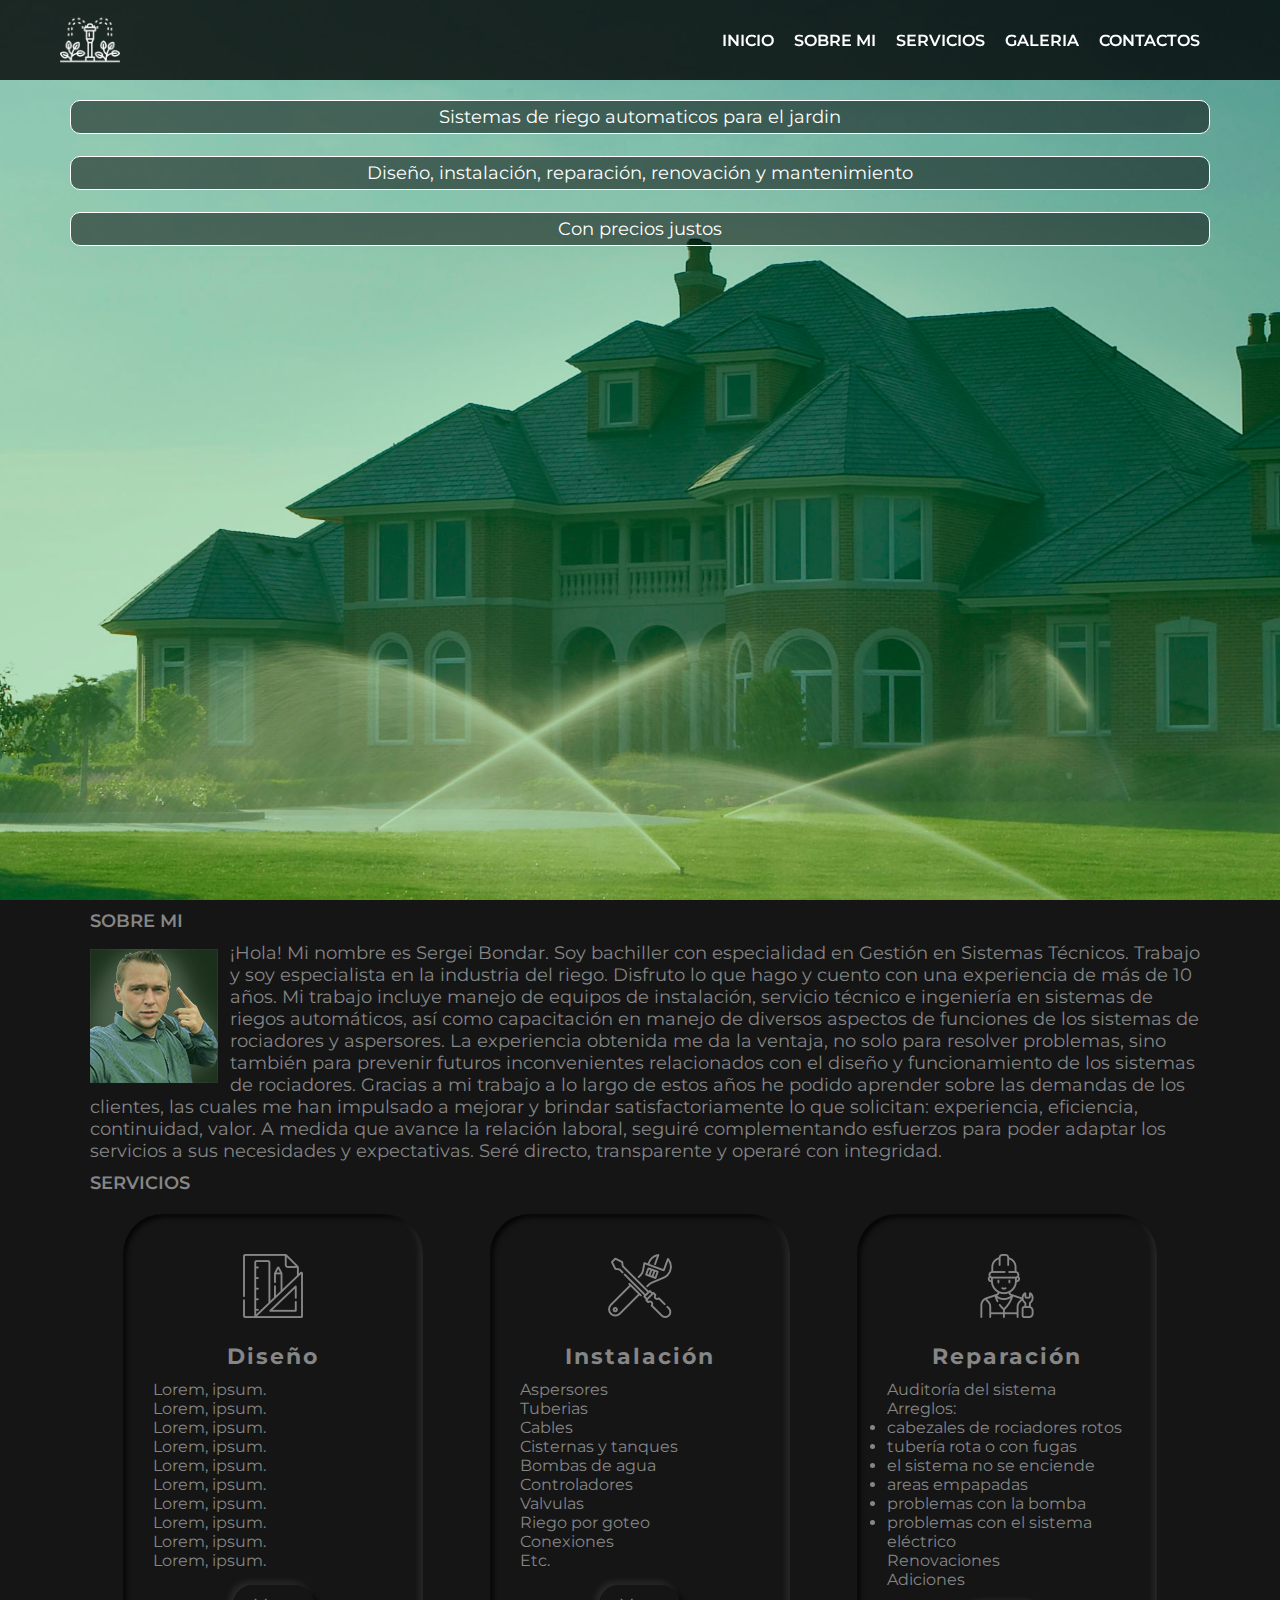
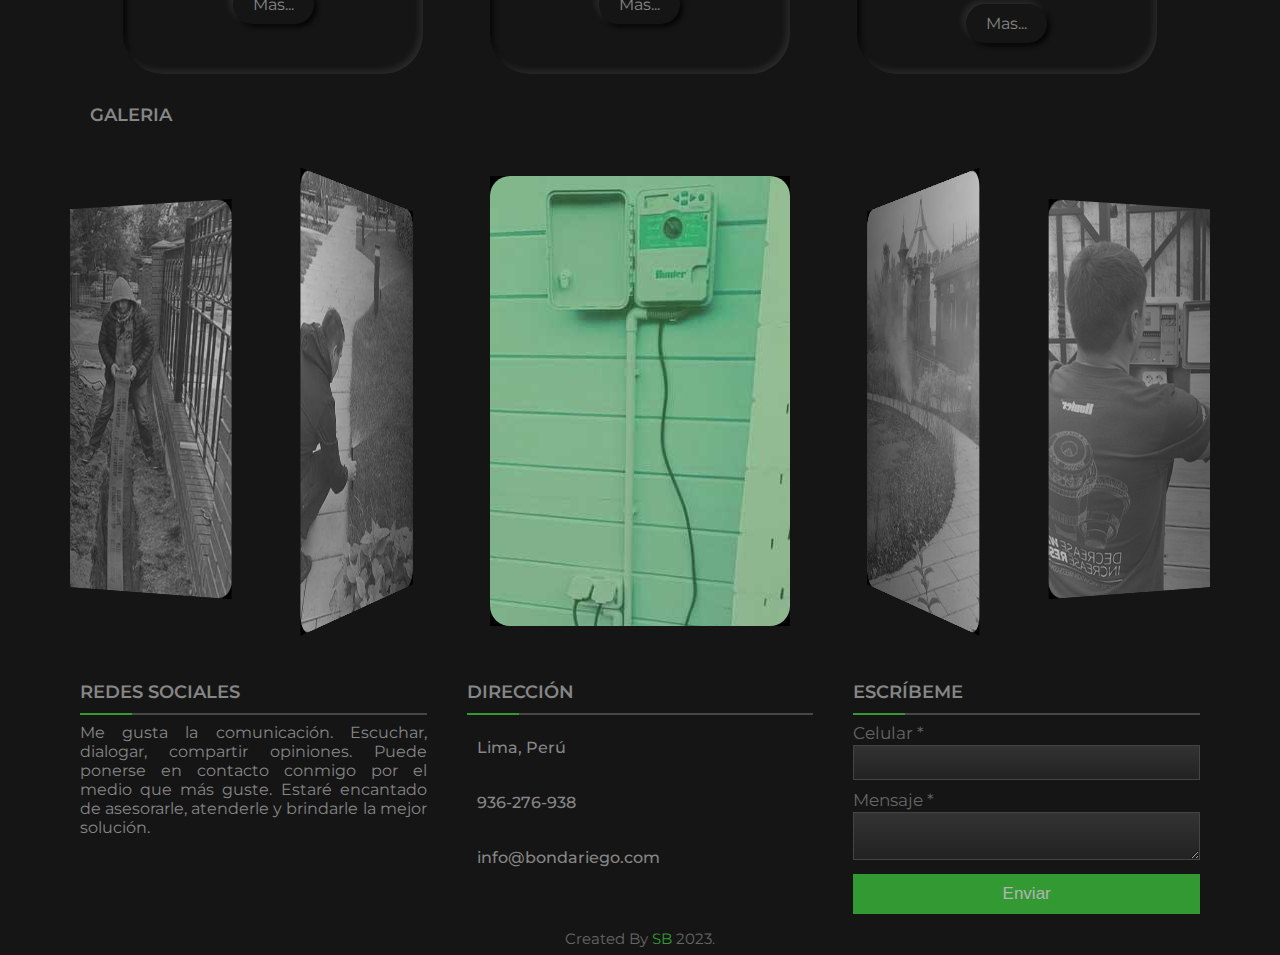
==== index.html @ 56f3dd6c "Add files via upload" ====
<!DOCTYPE html>
<html lang="ru">
<head>
  <meta charset="UTF-8">
  <meta name="viewport" content="width=device-width, initial-scale=1.0">
  <meta name="description" content="Профессиональные инженерные решения  ">
  <meta name="keywords" content="система полива, система автоматического полива, автоматический полив, ремонт систем полива, капельный полив, автополив, микрокапельный полив, капельный полив купить, купить полив, декоративное освещение, освещение, ландшафтное освещение, видеонаблюдение ">
  <meta http-equiv="author" content="Сергей Бондарь"/>
  <script src="js/icons.js" crossorigin="anonymous"></script>
  <title>Автоматический полив, освещение и видеонаблюдение</title>
  <link rel="shortcut icon" href="img/favicon.png" type="image/png">
  <link rel="stylesheet" href="https://unpkg.com/swiper/swiper-bundle.min.css" />
  <link rel="stylesheet" href="css/style.css">
  
  <!-- Yandex.Metrika counter -->
<script type="text/javascript" >
   (function(m,e,t,r,i,k,a){m[i]=m[i]||function(){(m[i].a=m[i].a||[]).push(arguments)};
   m[i].l=1*new Date();k=e.createElement(t),a=e.getElementsByTagName(t)[0],k.async=1,k.src=r,a.parentNode.insertBefore(k,a)})
   (window, document, "script", "https://mc.yandex.ru/metrika/tag.js", "ym");

   ym(75282730, "init", {
        clickmap:true,
        trackLinks:true,
        accurateTrackBounce:true
   });
</script>
<noscript><div><img src="https://mc.yandex.ru/watch/75282730" style="position:absolute; left:-9999px;" alt="" /></div></noscript>
<!-- /Yandex.Metrika counter -->

</head>

<body>

  <div class="lds-ring loader" id="loader">
    <div></div>
    <div></div>
    <div></div>
    <div></div>
</div>



  <div class="wrapper" id="blur">



      <header class="header">
            <div class="container">
                <div class="header__body">

                    <a href="#" class="header__logo" >
                        <img src="img/logo.png" alt="">
                    </a>

                    <div class="header__burger">
                      <span>

                      </span>
                    </div>

                    <nav class="header__menu">
                        <ul class="header__list">
                            <li>
                                <a data-goto=".banner" href="#" class="header__link">inicio</a>
                            </li>
                             <li>
                                <a data-goto=".about" href="#" class="header__link">sobre mi</a>
                            </li>
                            <li>
                              <a data-goto=".services1" href="#" class="header__link">servicios</a>
                            </li>
                            <li>
                              <a data-goto=".gallery1" href="#" class="header__link">galeria</a>
                            </li>
                            <li>
                              <a data-goto=".main-content" href="#" class="header__link">contactos</a>
                            </li>
                        </ul>
                    </nav>

                </div>
            </div>
      </header>


      
      <div class="banner" id="start" style="background-image: url(img/banner1.jpg);">
        
        <div class="banner__text">
            
            <p><span class="fa fa-tint "></span>  Sistemas de riego automaticos para el jardin <span class="fa fa-leaf"></span> </p>
            <br>
            <p><span class="fas fa-pencil-ruler "> </span>  Diseño, instalación, reparación, renovación y mantenimiento <span class="fa fa-cog fa-spin"> </span>  </p>
            <br>
            <p><span class="fa fa-credit-card "> </span>  Con precios justos <span class="fa fa-thumbs-up"> </span></p>
            
             </div>
        <div class="banner-overlay"></div> 
        
   </div>





    <div class="title__about">
   <h2 class="about" id="about">sobre mi</h2>
  </div>
   <section  class="swiper">  <!-- Swiper -->
    <div class="nosotros">
      
           <img class="yo" src="img/sb1.jpg" alt=""> ¡Hola!
Mi nombre es Sergei Bondar. Soy bachiller con especialidad en Gestión en Sistemas Técnicos.
Trabajo y soy especialista en la industria del riego. Disfruto lo que hago y cuento con una experiencia de más de 10 años.
Mi trabajo incluye manejo de equipos de instalación, servicio técnico e ingeniería en sistemas de riegos automáticos, así como capacitación en manejo de diversos aspectos de funciones de los sistemas de rociadores y aspersores.
La experiencia obtenida me da la ventaja, no solo para resolver problemas, sino también para prevenir futuros inconvenientes relacionados con el diseño y funcionamiento de los sistemas de rociadores.
Gracias a mi trabajo a lo largo de estos años he podido aprender sobre las demandas de los clientes, las cuales me han impulsado a mejorar y brindar satisfactoriamente lo que solicitan: experiencia, eficiencia, continuidad, valor.
A medida que avance la relación laboral, seguiré complementando esfuerzos para poder adaptar los servicios a sus necesidades y expectativas. Seré directo, transparente y operaré con integridad.
       
    </div>
</section>




<script src="https://unpkg.com/swiper/swiper-bundle.min.js"></script>
<script>
    var swiper = new Swiper('.swiper-container', {
      effect: 'coverflow',
      grabCursor: true,
      centeredSlides: true,
      slidesPerView: 'auto',
      coverflowEffect: {
        rotate: 0,
        stretch: 0,
        depth: 100,
        modifier: 1,
        slideShadows: true,
      },
     loop: true,
    });
  </script>


<div class="title__about">
    <h2 class="about services1" id="services">servicios</h2>
   </div>
<section class="services">
    <div class="container__services">
        <div id="irrigation" class="card__services">
              <div class="imgBx">
                    <img src="img/poliv.png" alt="">
              </div>
              <div class="contentBx">
                    <h2>Diseño</h2>
                    <p>Lorem, ipsum. <br>
                      Lorem, ipsum. <br>
                      Lorem, ipsum. <br>
                      Lorem, ipsum. <br>
                      Lorem, ipsum. <br>
                      Lorem, ipsum. <br>
                      Lorem, ipsum. <br>
                      Lorem, ipsum. <br> 
                      Lorem, ipsum. <br>
                      Lorem, ipsum.
                     </p>
                    <a href="#services" onclick="toggle3()"><span>Mas...</span></a>
              </div>
        </div>
        <div  id="lighting" class="card__services">
              <div class="imgBx">
                    <img src="img/svet.png" alt="">
              </div>
              <div class="contentBx">
                    <h2>Instalación</h2>
                    <p>Aspersores<br>
                      Tuberias <br>
                      Cables<br>
                      Cisternas y tanques<br>
                      Bombas de agua<br>
                      Controladores<br>
                      Valvulas<br>
                      Riego por goteo <br>
                      Conexiones <br>
                      Etc.
                      </p>
                    <a href="#lighting" onclick="toggle1()"><span>Mas...</span></a>
              </div>
        </div>
        <div  id="video" class="card__services">
              <div class="imgBx">
                    <img src="img/kamera.png" alt="">
              </div>
              <div class="contentBx">
                    <h2>Reparación</h2>
                    <p>Auditoría del sistema<br>
                      Arreglos:<br>
                      <ul>
                        <li>cabezales de rociadores rotos</li>
                        <li>tubería rota o con fugas</li>
                        <li>el sistema no se enciende</li>
                        <li>areas empapadas</li>
                        <li>problemas con la bomba</li>
                        <li>problemas con el sistema eléctrico</li>
                      </ul>
                    </p>
                    <p>
                    
                      Renovaciones<br>
                      Adiciones<br>
                      </p>
                    <a href="#video" onclick="toggle2()"><span>Mas...</span></a>
              </div>
        </div>
  </div>
</section>



<div class="title__about">
    <h2 class="about gallery1" id="gallery">galeria</h2>
   </div>
<div class="swiper2">
    <div class="swiper-container swiper-container2">
        <div class="swiper-wrapper">
          <div class="swiper-slide swiper-slide2"><img src="foto/foto1.jpg" alt=""></div>
          <div class="swiper-slide swiper-slide2"><img src="foto/foto2.jpg" alt=""></div>
          <div class="swiper-slide swiper-slide2"><img src="foto/foto3.jpg" alt=""></div>
          <div class="swiper-slide swiper-slide2"><img src="foto/foto4.jpg" alt=""></div>
          <div class="swiper-slide swiper-slide2"><img src="foto/foto5.jpg" alt=""></div>
          <div class="swiper-slide swiper-slide2"><img src="foto/foto6.jpg" alt=""></div>
          <div class="swiper-slide swiper-slide2"><img src="foto/foto7.jpg" alt=""></div>
        </div>
        <!-- Add Pagination -->
        <div class="swiper-pagination"></div>
      </div>
    </div>

    <script src="https://unpkg.com/swiper/swiper-bundle.min.js"></script>
    <script>
        var swiper = new Swiper('.swiper-container2', {
          effect: 'coverflow',
          grabCursor: true,
          centeredSlides: true,
          slidesPerView: 'auto',
          coverflowEffect: {
            rotate: 80,
            stretch: 0,
            depth: 100,
            modifier: 1,
            slideShadows: true,
          },
            loop: true,
            autoplay: {
            delay: 3500,
            disableOnInteraction: false,
      },
        });
      </script>




      <section class="content">
          <div class="container">
              <div class="content__text">
                <p></p>
                <p></p>
              </div>
          </div>
      </section>


      <footer class="footer">
        <div class="container">
          <div class="main-content" id="contacts">
              <div class="left box">
                  <h2 class="">redes sociales</h2>
                 <div class="footer__content">
                     <p>Me gusta la comunicación. Escuchar, dialogar, compartir opiniones. Puede ponerse en contacto conmigo por el medio que más guste. Estaré encantado de asesorarle, atenderle y brindarle la mejor solución.</p>
                     <div class="social">
                         <a href="https://www.facebook.com/"><span class="fab fa-facebook-f"></span></a>
                         <a href="#"><span class="fab fa-twitter"></span></a>
                         <a href="https://www.instagram.com/serbondar"><span class="fab fa-instagram"></span></a>
                         <a href="https://www.tiktok.com/@bondariego"><span class="fab fa-tiktok"></span></a>
                         <a href="#"><span class="fab fa-youtube"></span></a>
                         <a href="https://vk.com/"><span class="fab fa-vk"></span></a>
                     </div>
                 </div>
              </div>

              <div class="center box">
               <h2 class="">Dirección</h2>
               <div class="footer__content">
                   <div class="place">
                       <span class="fas fa-map-marker-alt"></span>
                       <span class="footer__text">Lima, Perú</span>
                   </div>
                   <div class="phone">
                       <span class="fas fa-phone-alt"></span>
                       <span class="footer__text">
                           <a href="tel:+51936276938">936-276-938</a>
                           
                       </span>
                   </div>
                   
               
                   <div class="email">
                       <span class="fas fa-envelope"></span>
                       <span class="footer__text">
                           <a href="mailto:info@bondariego.com">info@bondariego.com</a>
                       </span>
                   </div>
               </div>
              </div>
              <div class="right box">
                  <h2>Escríbeme</h2>
                  <div class="footer__content">
                      <form action="php/telegram.php" method="POST" id="form" class="form__body">
                          <div class="email" >
                              <div class="footer__text">Celular *</div>
                              <input type="tel" required name="user_phone" id="">
                          </div>
                          <div class="msg">
                           <div class="footer__text">Mensaje *</div>
                           <textarea  name="user_message" id="" required cols="25" rows="2"></textarea>
                          </div>
                          <div class="footer__btn">
                              <button type="submit" class="form__button">Enviar</button>
                          </div>
                      </form>
                  </div>
              </div>
          </div>
          <div class="bottom">
                <center>
                      <span class="credit">Created By <a href="https://www.instagram.com/serbondar/">SB</a></span>
                      <span class="far fa-copyright"></span>
                      <span>2023.</span>
                </center>
          </div>
       </div>
      </footer>




  </div>


  <div id="popup1" class="popup">
    <h2>Lorem, ipsum.</h2>
    <p>Lorem ipsum dolor, sit amet consectetur adipisicing elit. Exercitationem, dignissimos eaque dolorem nulla saepe repellat ea, quo magnam, veritatis laudantium omnis rem? Ipsum minima optio provident veniam sapiente quam recusandae, doloribus perferendis sed quae velit!</p>
   
  
    <a class="popup__botton" href="#lighting" onclick="toggle1()">Cerar</a>
</div>

<div id="popup2" class="popup">
  <h2>Lorem, ipsum.</h2>
  <p>Lorem ipsum dolor sit amet consectetur adipisicing elit. Perferendis, reprehenderit voluptate quo nemo consequuntur explicabo assumenda cupiditate dolor omnis. Nam alias incidunt, deserunt in veritatis, at quia culpa facilis sed sint dolorum, voluptate a ea.</p>
  <p></p>

  <a class="popup__botton" href="#video" onclick="toggle2()">Cerar</a>
</div>

<div id="popup3" class="popup">
  <h2>Lorem, ipsum.</h2>
  <p>Lorem ipsum, dolor sit amet consectetur adipisicing elit. Fugiat incidunt sunt aut animi id vel amet, ut beatae quidem expedita soluta aperiam, a omnis libero numquam enim. Delectus doloribus autem fuga corporis dolores, distinctio commodi. </p>

  <a class="popup__botton" href="#services" onclick="toggle3()">Cerar</a>
</div>
<script type="text/javascript">
function toggle1() {
    var blur = document.getElementById('blur');
    blur.classList.toggle('active')
    var popup1 = document.getElementById('popup1');
    popup1.classList.toggle('active')
}

function toggle2() {
    var blur = document.getElementById('blur');
    blur.classList.toggle('active')
    var popup2 = document.getElementById('popup2');
    popup2.classList.toggle('active')
}

function toggle3() {
    var blur = document.getElementById('blur');
    blur.classList.toggle('active')
    var popup3 = document.getElementById('popup3');
    popup3.classList.toggle('active')
}

</script>



  
  
  <script src="https://code.jquery.com/jquery-3.5.1.min.js"></script>
  <script src="js/script.js"></script>
  <script src="js/jquery.js"></script>
      <script src="js/custom.js"></script>
</body>
</html>
---- css/style.css ----
@import url('https://fonts.googleapis.com/css2?family=Montserrat:wght@400;500;600;700&display=swap');

*, *:before, *:after{
	padding: 0;
	margin: 0;
	border:0;
	box-sizing: border-box;
	
	
}

html,body {
	height: 100%;
	font-family: Arial, Helvetica, sans-serif;
	font-family: 'Montserrat', sans-serif;
	background: #151515;
      
}

/*popup start*/



.wrapper#blur.active {

      filter: blur(20px);
      pointer-events: none;
      user-select: none;
      
     
	
  }

  #popup1, #popup2, #popup3 {
      position: fixed;
      margin-top: 50px ;
      top:40%;
      left: 50%;
      transform: translate(-50%,-50%);
      border-radius: 10px;
      min-width: 300px;
      padding: 20px;
      box-shadow: 0 5px 30px rgba(0,0,0,.30);
      background: #151515;
      color: #868686;
      visibility: hidden;
      opacity: 0;
      transition: 1.1s;
      
  }
  #popup1.active, #popup2.active, #popup3.active {
      top: 40%;
      visibility: visible;
      opacity: 1;
      transition: 1.1s;
  }

  .popup__botton {
      
      display: inline-block;
      padding: 10px 20px;
      margin-top: 15px;
      border-radius: 40px;
      color: #868686;
      font-size: 16px;
      text-decoration: none;
      box-shadow:  -3px -3px 7px rgba(255,255,255,0.1),
             3px 3px 5px rgba(0,0,0,0.8) 

  }

  .popup__botton:hover {
	color: #339933;
      box-shadow: inset -3px -3px 7px rgba(255,255,255,0.1),
           inset  3px 3px 5px rgba(0,0,0,0.8) 
}

.popup__link {
      
      color: #868686;
     
}

.popup__link:hover {
      color:#fff;
      border-color: #fff;
}

/*popup end*/

.yo {
      float: left;
      margin: 7px 12px 7px 0;
}

.nosotros {
      padding: 10px 0 0 20px;
      font-size: 1.125rem;
    font-weight: ;
    
    color: #868686;
}

.banner{
	min-height: 100vh;
	 position: relative;
	 background-position: center center;
	 background-repeat: no-repeat;
	 background-size: auto 200%;
       color: #fff;
 }
 .banner-overlay{
	position: absolute;
	left: 0;
	top: 0;
	right: 0; 
	bottom: 0;
	z-index: 1;
	pointer-events: none;
	background: #000;
	opacity: 0;

 }

 .banner__text {
	 position: absolute;
	 top: 100px;
	 left: 10px;
	 right: 10px;
	
      
       font-size: 18px;
     }   
  


 .banner__text p {
      
	max-width: 1140px;
      margin: 0 auto;
    border: 1px solid #fff;  
    border-radius: 10px; 
    background: rgba(0, 0, 0, 0.5);
    padding: 5px 10px ; 
    text-align: center;
 }

.title__about h2 {
      max-width: 1140px;
      margin: 0 auto;
}


 /*swiper about start*/
.about {
      padding: 10px 0 0 20px;
      font-size: 1.125rem;
    font-weight: 600;
    text-transform: uppercase;
    color: #868686;
    
    
}

 .swiper{
      position: relative;
      width: 100%;
      min-height: vh;
      display: flex;
      justify-content: center;
      align-items: center;
      background: ;
      overflow: hidden;
      margin: 0 auto;
     max-width: 1140px;
}

.swiper-container1 {
      width: 100%;
      padding-top: 30px;
      padding-bottom: 30px;
    }

    .swiper-slide1 {
      background-position: center;
      background-size: cover;
      width: 320px;
      background: #151515;
      box-shadow: 0px 0px 20px rgba(51, 153, 51, 0.7);
      filter: blur(4px);
      border-radius: 35px;
    }

    .swiper-slide-active {
      filter: blur(0px);  
      background: #151515;
    }



    .testimonialBox {
          position: relative;
          width: 100%;
          padding: 40px;
          padding-top: 0px;
          color: #999;

    }

  

  

    .testimonialBox .details {
          display: flex;
          align-items: center;
          margin-top: 20px;
    }

    .testimonialBox .details .imgBx {
       position: relative;
       width: 60px;
       height: 60px;
       border-radius: 50%;
       overflow: hidden;
          margin-right: 10px;
    }  

    .testimonialBox .details .imgBx img {
          position: absolute;
          top: 0;
          left: 0;
          width: 100%;
          height: 100%;
          object-fit: cover ;
    }

    .testimonialBox .details h3{
         font-size: 16px;
         font-weight: 400;
         letter-spacing: 1px;
         color: #339933;
         line-height: 1.1em; 
    }

    .testimonialBox .details h3 span {
          font-size: 12px;
          color: #666;
    }

    .swiper-container-3d .swiper-slide-shadow-left,
    .swiper-container-3d .swiper-slide-shadow-right {
          background-image: none;
    }





 /*swiper about end*/


 /*services start*/

 .services {
      display: flex;
      justify-content: center;
      align-items: center;
      min-height: ;
      background: #151515;
    
}

.container__services {
      position: relative;
      display: flex;
      justify-content: space-around;
      align-items: center;
      flex-wrap: wrap;
      width: 1100px;


}

.contentBx h2 {
      padding: 0 0 10px 0;
}

.container__services .card__services {
      height: 460px;
      width: 300px;
      margin: 20px;
      padding: 40px 30px 40px 30px;
      background: #151515;
      border-radius: 40px;
      box-shadow: inset -3px -3px 7px rgba(255, 255, 255, 0.1),
                  inset 3px 3px 5px rgba(0,0,0,0.8) 
}


.container__services .card__services .imgBx {
      position: relative;
      text-align: center;

}

.container__services .card__services .imgBx img {
      max-width: 120px;
      
}

.container__services .card__services .contentBx {
      position: relative;
      margin-top: 20px;
      text-align: center;
}


.container__services .card__services .contentBx h2 {
      color: #868686;
      font-weight: 700;
      font-size: 1.4em;
      letter-spacing: 2px;
}

.container__services .card__services .contentBx p {
      text-align: left;
      color: #868686;
}

.contentBx  li {
      color: #868686;
      text-align: left;
}

.container__services .card__services .contentBx a {
      display: inline-block;
      padding: 10px 20px;
      margin-top: 15px;
      border-radius: 40px;
      color: #868686;
      font-size: 16px;
      text-decoration: none;
      box-shadow:  -3px -3px 7px rgba(255,255,255,0.1),
             3px 3px 5px rgba(0,0,0,0.8) 
}

.container__services .card__services .contentBx a:hover {
	color: #339933;
      box-shadow: inset -3px -3px 7px rgba(255,255,255,0.1),
           inset  3px 3px 5px rgba(0,0,0,0.8) 
}

.container__services .card__services a:hover span {
      display: block;
      transform: scale(0.98);
}

 /*services end*/

 /*gallery start*/

 .swiper2 {
       
      position: relative;
      width: 100%;
      font-size: 14px;
      display: flex;
      justify-content: center;
      align-items: center;
      overflow: hidden;
      min-height: ;
      background: ;
      margin: 0 auto;
     max-width: 1140px;
      
  
    }
  
    .swiper-container2 {
      width: 100%;
      padding-top: 50px;
      padding-bottom: 15px;
      
    }
  
       .swiper-slide2 {
      background-position: center;
      background-size: cover;
      width: 300px;
      height: 450px;
      background: #000 ;
     /* -webkit-box-reflect: below 1px linear-gradient(transparent,transparent,rgba(0, 0, 0, 0.25));  */
      filter: grayscale(1); 
    }

    .swiper-slide-active {
      filter: none; 
      
    }
    
    .swiper-slide2 img {
    border-radius: 20px;
}


 /*gallery end*/

.container {
	max-width: 1180px;
	margin: 0 auto;
	padding: 0 10px;
}

.header {
	position: fixed;
	width: 100%;
	top: 0;
	left: 0;
	z-index: 50;
}

.header:before {
	content: "";
	position: absolute;
	width: 100%;
	height: 100%;
	top:0;
	left: 0;
	background: rgba(0, 0, 0, 0.8);

	z-index: 2;
}

.header__body{
	position: relative;
	
	display: flex;
	justify-content:space-between;
	height: 80px;
	align-items: center;	
}

.header__link {
	display: flex;
	text-transform: uppercase;
	text-decoration: none;
	font-weight: 600;
      color: #fff;

}

.header__list{
	display: flex;
	position: relative;
	z-index: 2;
}

.header__list li {
	list-style: none;
	margin-right:20px ;
	

}

.header__logo {
	flex: 0 0 60px;
	border-radius: ;
	overflow: hidden;
	position: relative;
	z-index: 3;
	
}

.header__logo img {
	max-width: 100%;
	display: block;
}

.content__text {
	font-size: 16px;
	line-height: 25px ;
      color: #868686;
}

.content__text p {
	margin-bottom: 20px;
}
.content {
	padding-top: 10px;
	flex: 1 1 auto;
}
 
.header__burger {
	display: none; //скрыть бургер при всех остальных разрешениях экрана
}

.wrapper {
	min-height: 100%;
	overflow: hidden;
	display: flex;
	flex-direction: column;
}



@media (max-width:767px) {
	body.lock {
		overflow: hidden;
	}

	.header__link {
		font-size: 24px;
	}


	.content {
		padding: 55px 0 0 0;
	}


	.header__logo {
		flex: 0 0 40px;
		
		
	}

	.header__body {
		height: 50px;
	}

	.header__burger {
		display: block;
		position: relative;
		width: 30px;
		height: 20px;
		position: relative;
		z-index: 3;
	}

	.header__burger span {
		background-color: #fff;
		position: absolute;
		width: 100%;
		height: 2px;
		left: 0;
		top: 9px;
		transition: all 0.4s ease 0s;
	}

	.header__burger:before,
	.header__burger:after {
		content: '';
		background-color: #fff;
		position: absolute;
		width: 100%;
		height: 2px;
		left: 0;
		transition: all 0.4s ease 0s;
	}

	.header__burger:before {
		top: 0;
	}

	.header__burger:after {
		bottom: 0;
	}

	.header__menu {
		position: fixed;
		top: -100%;
		left: 0;
		width: 100%;
		height: 100%;
		overflow: auto;
		background: rgba(0, 0, 0, 0.8);
		padding-top: 60px;
		transition: all 0.8s ease 0s;
	}

	.header__menu.active {
		top:0;
	}

	.header__list {
		display: block;
	}

	.header__list li {
		margin:  0px 0px 25px 20px;
	}

	.header__burger.active:before {
		transform: rotate(45deg);
		top: 9px;
	}

	.header__burger.active:after {
		transform: rotate(-45deg);
		bottom: 9px;
	}

	.header__burger.active span {
		transform: scale(0);
	}

	

}
////////////////fooooter

.footer {
	
      width: 100%;
       
}

.main-content {
	padding: 0px 0 0 0;
	background: #151515;
      display: flex;
	transition: all 0.8s ease 0s;
      color: #868686;
}

.main-content .box {
      flex-basis: 50%;
      padding: 10px 20px;
      
      
}

.box h2 {
    font-size: 1.125rem;
    font-weight: 600;
    text-transform: uppercase;  
}

.box .footer__content {
      margin: 20px 0 0 0;
      position: relative;
}

.box .footer__content:before{
      position: absolute;
      content: '';
      top: -10px;
      height: 2px;
      width: 100%;
      background: #474747;
}

.box .footer__content:after{
     position: absolute; 
     content: '';
     height: 2px;
     width: 15%;
     background: #339933;
     top: -10px;
}

.left .footer__content p {
      text-align: justify;
}

.left .footer__content .social {
    margin: 20px 0 0 0;  
}

.social a {
      color: #868686;
}

.left .footer__content .social a{
      padding: 0 2px;
}

.left .footer__content .social a span {
     height: 40px;
     width: 40px; 
     background: #1b1b1b;
     line-height: 40px;
     text-align: center;
     font-size: 18px;
     border-radius: 5px;
     transition: 0.3s;
}

.left .footer__content .social a span:hover {
      background: #339933;
      color:black;
}

.center .footer__content .fas {
      font-size: 1.4375rem;
      height: 40px;
      width: 40px;
      line-height: 45px;
      text-align: center;
      border-radius: 50%;
      transition: 00.3s;
      cursor: pointer;
      
}

.center .footer__content .fas:hover {
      background: #339933; 
      color:black;
}

.center .footer__content .footer__text {
      font-style: 1.0625em;
      font-weight: 500;
      padding-left: 10px;
}

.center .footer__content .phone {
      margin: 10px 0;
      color: #868686;
}

.right form .footer__text {
     font-size:1.0625rem;
     margin-bottom: 2px;
     color: #656565; 
}

.footer__text a {
      color: #868686;
      text-decoration: none;
}

.right form .msg {
      margin-top: 10px;

}



.right form input, .right form textarea{
     /*
      
      
      background: #151515 ;
      padding-left: 10px;
      border: 1px solid #222222;
*/
      

   
      font-size: 1.3rem;
      outline: none;
     width: 100%;
      color: #339933;
      border: 1px solid #444;
      caret-color: #339933;
      background: linear-gradient(#333,#222);
}

.right form input{
      height: 35px;
}

.right form input:focus,
 .right form textarea:focus{
      
            
            box-shadow: 0 0 5px rgba(0,255,0,.2),
                        inset 0 0 5px rgba(0,255,0,.1);
            background: linear-gradient(#333933,#222922);
            animation: glow .8s ease-out infinite alternate;
        
 }
 @keyframes glow {
      0%{
          border-color: #339933;
          box-shadow: 0 0 5px rgba(0,255,0,.2),
                      inset 0 0 5px rgba(0,0,0,.1);
      }
      100%{
          border-color: #6f6;
          box-shadow: 0 0 20px rgba(0,255,0,.2),
                      inset 0 0 10px rgba(0,255,0,.4);
      }
  }

 .right form .footer__btn {
       margin-top: 10px;
 }

 .right form .footer__btn button{
       height: 40px;
       width: 100%;
       border:none;
       outline: none;
       background: #339933;
       font-size: 1.0625rem;
       font-weight: 500;
       cursor: pointer;
       transition: 0.3s;
       color: rgb(180, 180, 180);
 }

 .right form .footer__btn button:hover {
       background: #000;
 }

.bottom center{
      padding: 5px;
      font-size: 0.9375rem;
      background: #151515;
}

.bottom center span {
      color: #656565;
}

.bottom center a{
      color: #339933;
      text-decoration: none;
}
.bottom center a:hover{
     text-decoration: underline; 
}

@media screen and (max-width:900px) {
      footer{
            position: relative;
            bottom: 0px;
      }
      .main-content{
           flex-wrap: wrap; 
           flex-direction: column;
      }
      .main-content .box{
            margin: 5px 0 ;
      }
}



/*preloader*/

.lds-ring {
      display: inline-block;
      position: relative;
      width: 80px;
      height: 80px;
      
    }
    .lds-ring div {
      box-sizing: border-box;
      display: block;
      position: absolute;
      width: 64px;
      height: 64px;
      margin: 8px;
      border: 8px solid #339933;
      border-radius: 50%;
      animation: lds-ring 1.0s cubic-bezier(0.5, 0, 0.5, 1) infinite;
      border-color: #339933 transparent transparent transparent;
    }
    .lds-ring div:nth-child(1) {
      animation-delay: -0.45s;
    }
    .lds-ring div:nth-child(2) {
      animation-delay: -0.3s;
    }
    .lds-ring div:nth-child(3) {
      animation-delay: -0.15s;
    }
    @keyframes lds-ring {
      0% {
        transform: rotate(0deg);
      }
      100% {
        transform: rotate(360deg);
      }
    }
    
    .loader {
      background: #151515;
      width: 100%;
      height: 100vh;
      display: flex;
      justify-content: center;
      align-items: center;
      position: fixed;
      top: 0;
      left: 0;
      z-index: 1000;
      clip-path: circle(150% at 50% 0);
      transition: clip-path 3s ease-in-out ;
  }
  
  
  .loader2 {
      clip-path: circle(0% at 50% 100%);
  }
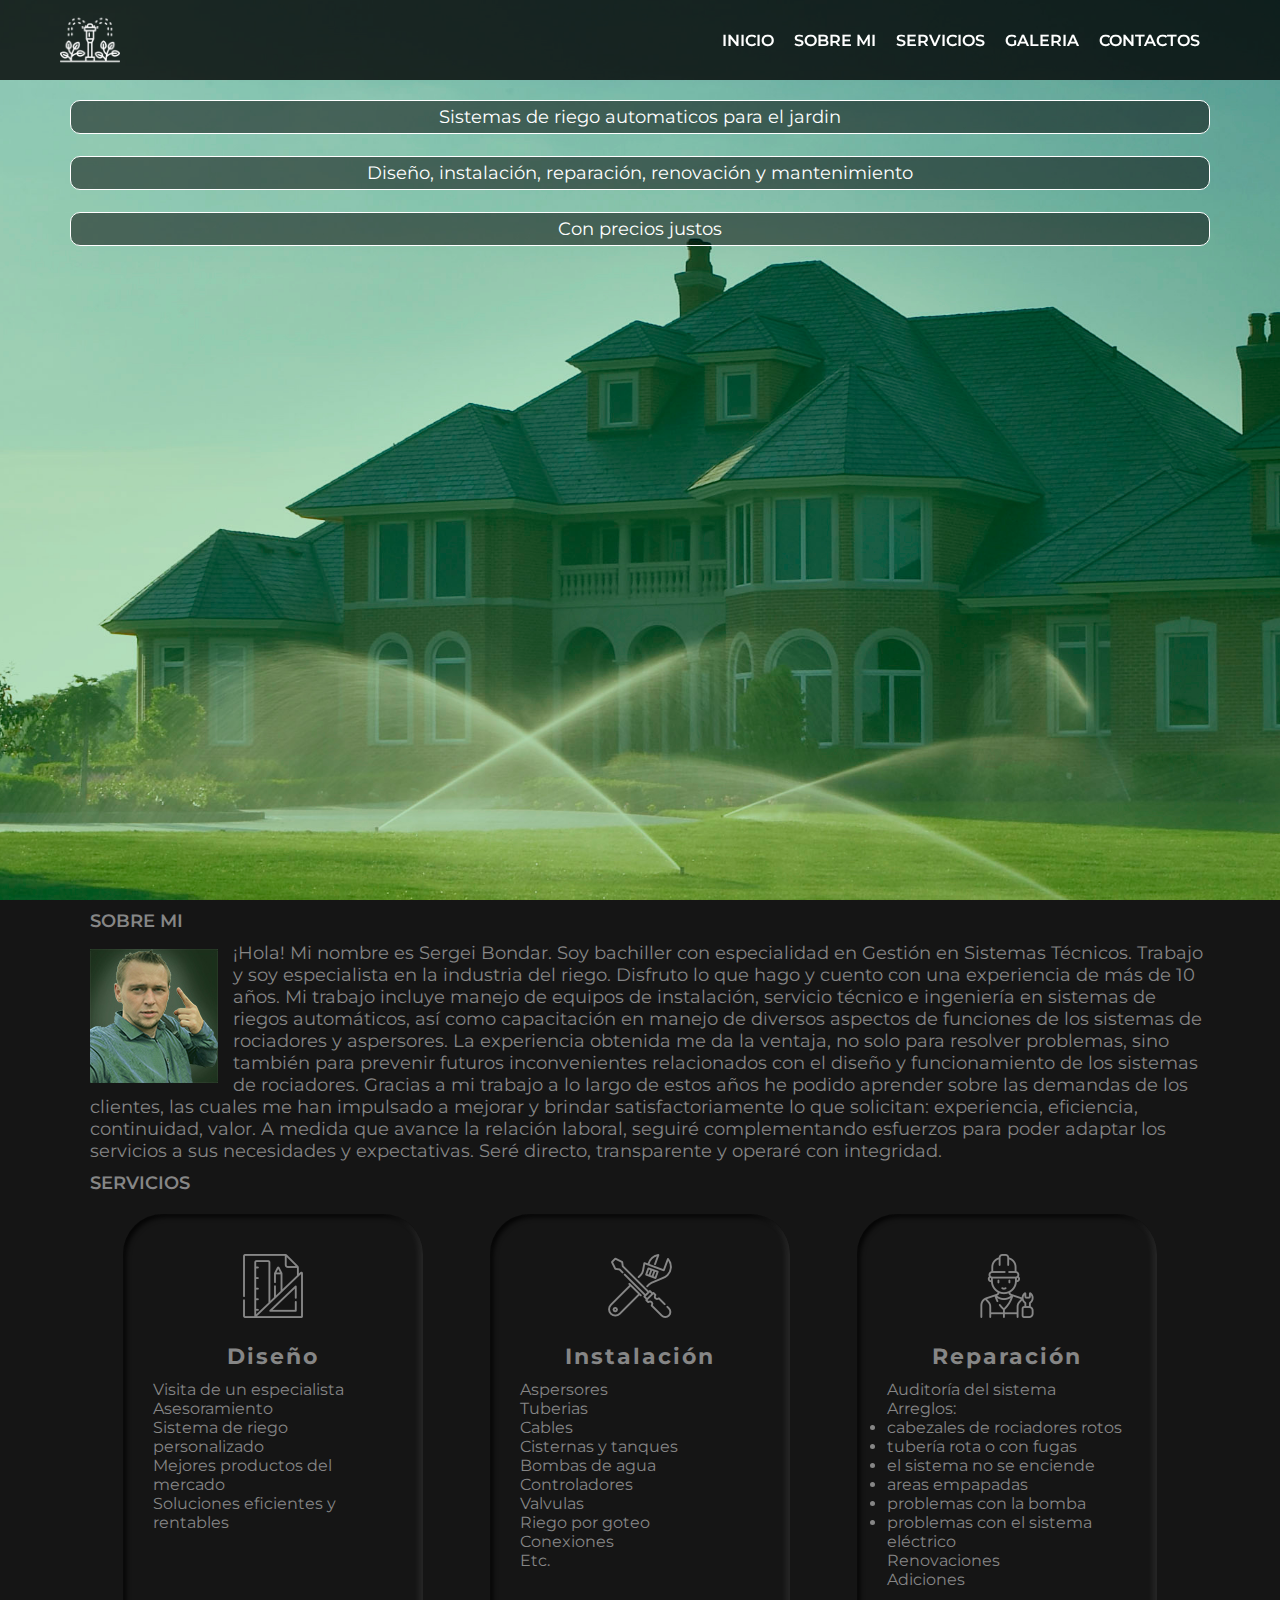
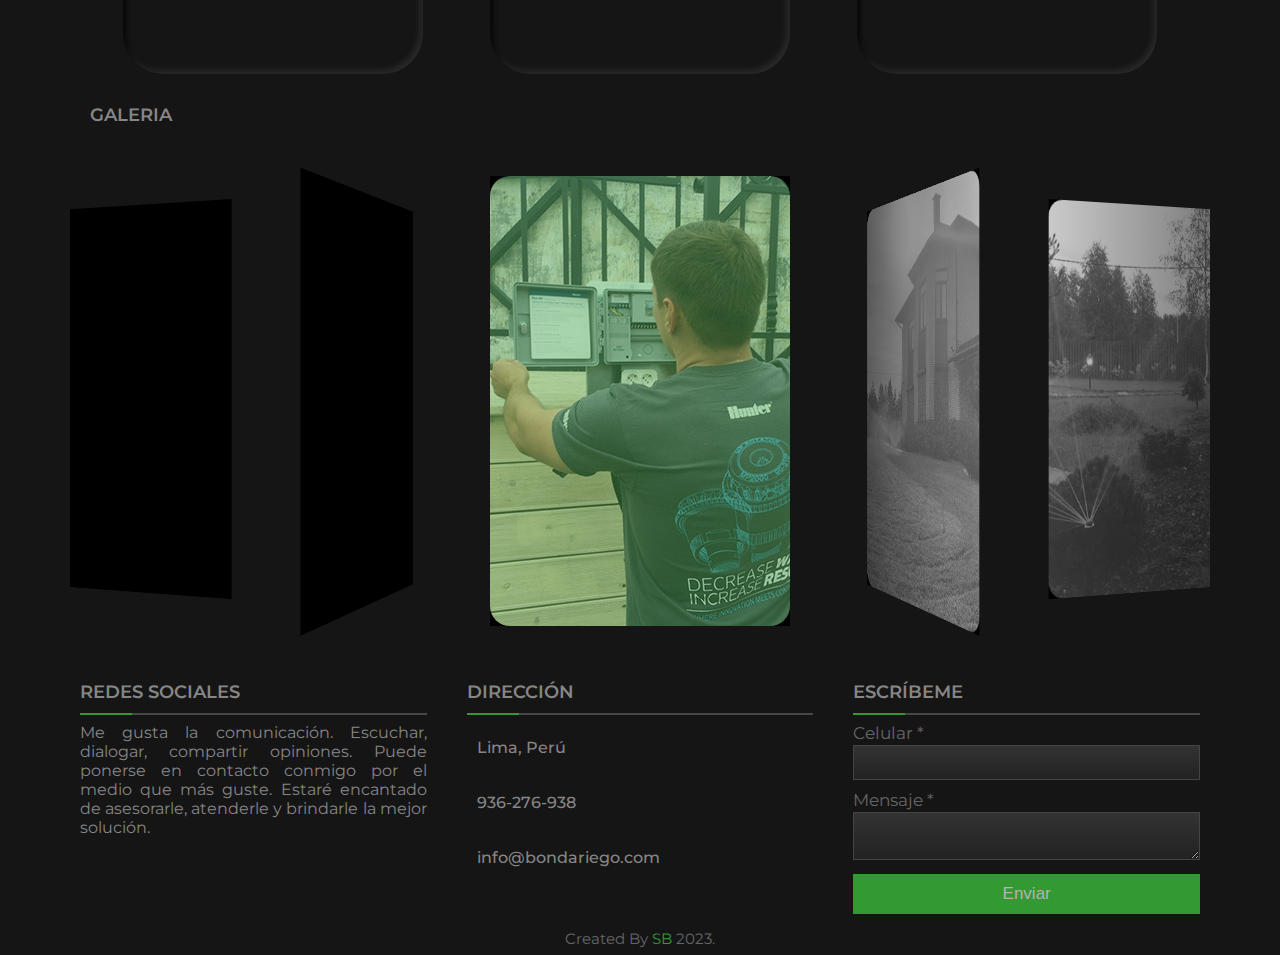
==== commit 78543003: "Update index.html" ====
--- a/index.html
+++ b/index.html
@@ -1,13 +1,13 @@
 <!DOCTYPE html>
-<html lang="ru">
+<html lang="esp">
 <head>
   <meta charset="UTF-8">
   <meta name="viewport" content="width=device-width, initial-scale=1.0">
-  <meta name="description" content="Профессиональные инженерные решения  ">
-  <meta name="keywords" content="система полива, система автоматического полива, автоматический полив, ремонт систем полива, капельный полив, автополив, микрокапельный полив, капельный полив купить, купить полив, декоративное освещение, освещение, ландшафтное освещение, видеонаблюдение ">
+  <meta name="description" content="sistemas de riego automaticos">
+  <meta name="keywords" content="riego, sistema de riego, irrigacion, riego automatico, riego automatizado, riego por aspercion, riego por goteo ">
   <meta http-equiv="author" content="Сергей Бондарь"/>
   <script src="js/icons.js" crossorigin="anonymous"></script>
-  <title>Автоматический полив, освещение и видеонаблюдение</title>
+  <title>riego automatico</title>
   <link rel="shortcut icon" href="img/favicon.png" type="image/png">
   <link rel="stylesheet" href="https://unpkg.com/swiper/swiper-bundle.min.css" />
   <link rel="stylesheet" href="css/style.css">
@@ -153,18 +153,14 @@
               </div>
               <div class="contentBx">
                     <h2>Diseño</h2>
-                    <p>Lorem, ipsum. <br>
-                      Lorem, ipsum. <br>
-                      Lorem, ipsum. <br>
-                      Lorem, ipsum. <br>
-                      Lorem, ipsum. <br>
-                      Lorem, ipsum. <br>
-                      Lorem, ipsum. <br>
-                      Lorem, ipsum. <br> 
-                      Lorem, ipsum. <br>
-                      Lorem, ipsum.
+                    <p> Visita de un especialista<br>
+                       Asesoramiento<br>
+                       Sistema de riego personalizado<br>
+                       Mejores productos del mercado <br>
+                       Soluciones eficientes y rentables <br>
+                      
                      </p>
-                    <a href="#services" onclick="toggle3()"><span>Mas...</span></a>
+              <!--      <a href="#services" onclick="toggle3()"><span>Mas...</span></a>-->
               </div>
         </div>
         <div  id="lighting" class="card__services">
@@ -184,7 +180,7 @@
                       Conexiones <br>
                       Etc.
                       </p>
-                    <a href="#lighting" onclick="toggle1()"><span>Mas...</span></a>
+                <!--    <a href="#lighting" onclick="toggle1()"><span>Mas...</span></a>-->
               </div>
         </div>
         <div  id="video" class="card__services">
@@ -209,7 +205,7 @@
                       Renovaciones<br>
                       Adiciones<br>
                       </p>
-                    <a href="#video" onclick="toggle2()"><span>Mas...</span></a>
+                   <!-- <a href="#video" onclick="toggle2()"><span>Mas...</span></a>-->
               </div>
         </div>
   </div>
@@ -223,13 +219,23 @@
 <div class="swiper2">
     <div class="swiper-container swiper-container2">
         <div class="swiper-wrapper">
-          <div class="swiper-slide swiper-slide2"><img src="foto/foto1.jpg" alt=""></div>
-          <div class="swiper-slide swiper-slide2"><img src="foto/foto2.jpg" alt=""></div>
+        
           <div class="swiper-slide swiper-slide2"><img src="foto/foto3.jpg" alt=""></div>
           <div class="swiper-slide swiper-slide2"><img src="foto/foto4.jpg" alt=""></div>
           <div class="swiper-slide swiper-slide2"><img src="foto/foto5.jpg" alt=""></div>
           <div class="swiper-slide swiper-slide2"><img src="foto/foto6.jpg" alt=""></div>
           <div class="swiper-slide swiper-slide2"><img src="foto/foto7.jpg" alt=""></div>
+          <div class="swiper-slide swiper-slide2"><img src="foto/foto8.jpg" alt=""></div>
+          <div class="swiper-slide swiper-slide2"><img src="foto/foto9.jpg" alt=""></div>
+          <div class="swiper-slide swiper-slide2"><img src="foto/foto10.jpg" alt=""></div>
+          <div class="swiper-slide swiper-slide2"><img src="foto/foto11.jpg" alt=""></div>
+          <div class="swiper-slide swiper-slide2"><img src="foto/foto12.jpg" alt=""></div>
+          <div class="swiper-slide swiper-slide2"><img src="foto/foto13.jpg" alt=""></div>
+          <div class="swiper-slide swiper-slide2"><img src="foto/foto14.jpg" alt=""></div>
+          <div class="swiper-slide swiper-slide2"><img src="foto/foto15.jpg" alt=""></div>
+          <div class="swiper-slide swiper-slide2"><img src="foto/foto16.jpg" alt=""></div>
+          <div class="swiper-slide swiper-slide2"><img src="foto/foto17.jpg" alt=""></div>
+          <div class="swiper-slide swiper-slide2"><img src="foto/foto18.jpg" alt=""></div>
         </div>
         <!-- Add Pagination -->
         <div class="swiper-pagination"></div>
--- a/css/style.css
+++ b/css/style.css
@@ -90,7 +90,7 @@
 
 .yo {
       float: left;
-      margin: 7px 12px 7px 0;
+      margin: 7px 15px 7px 0;
 }
 
 .nosotros {
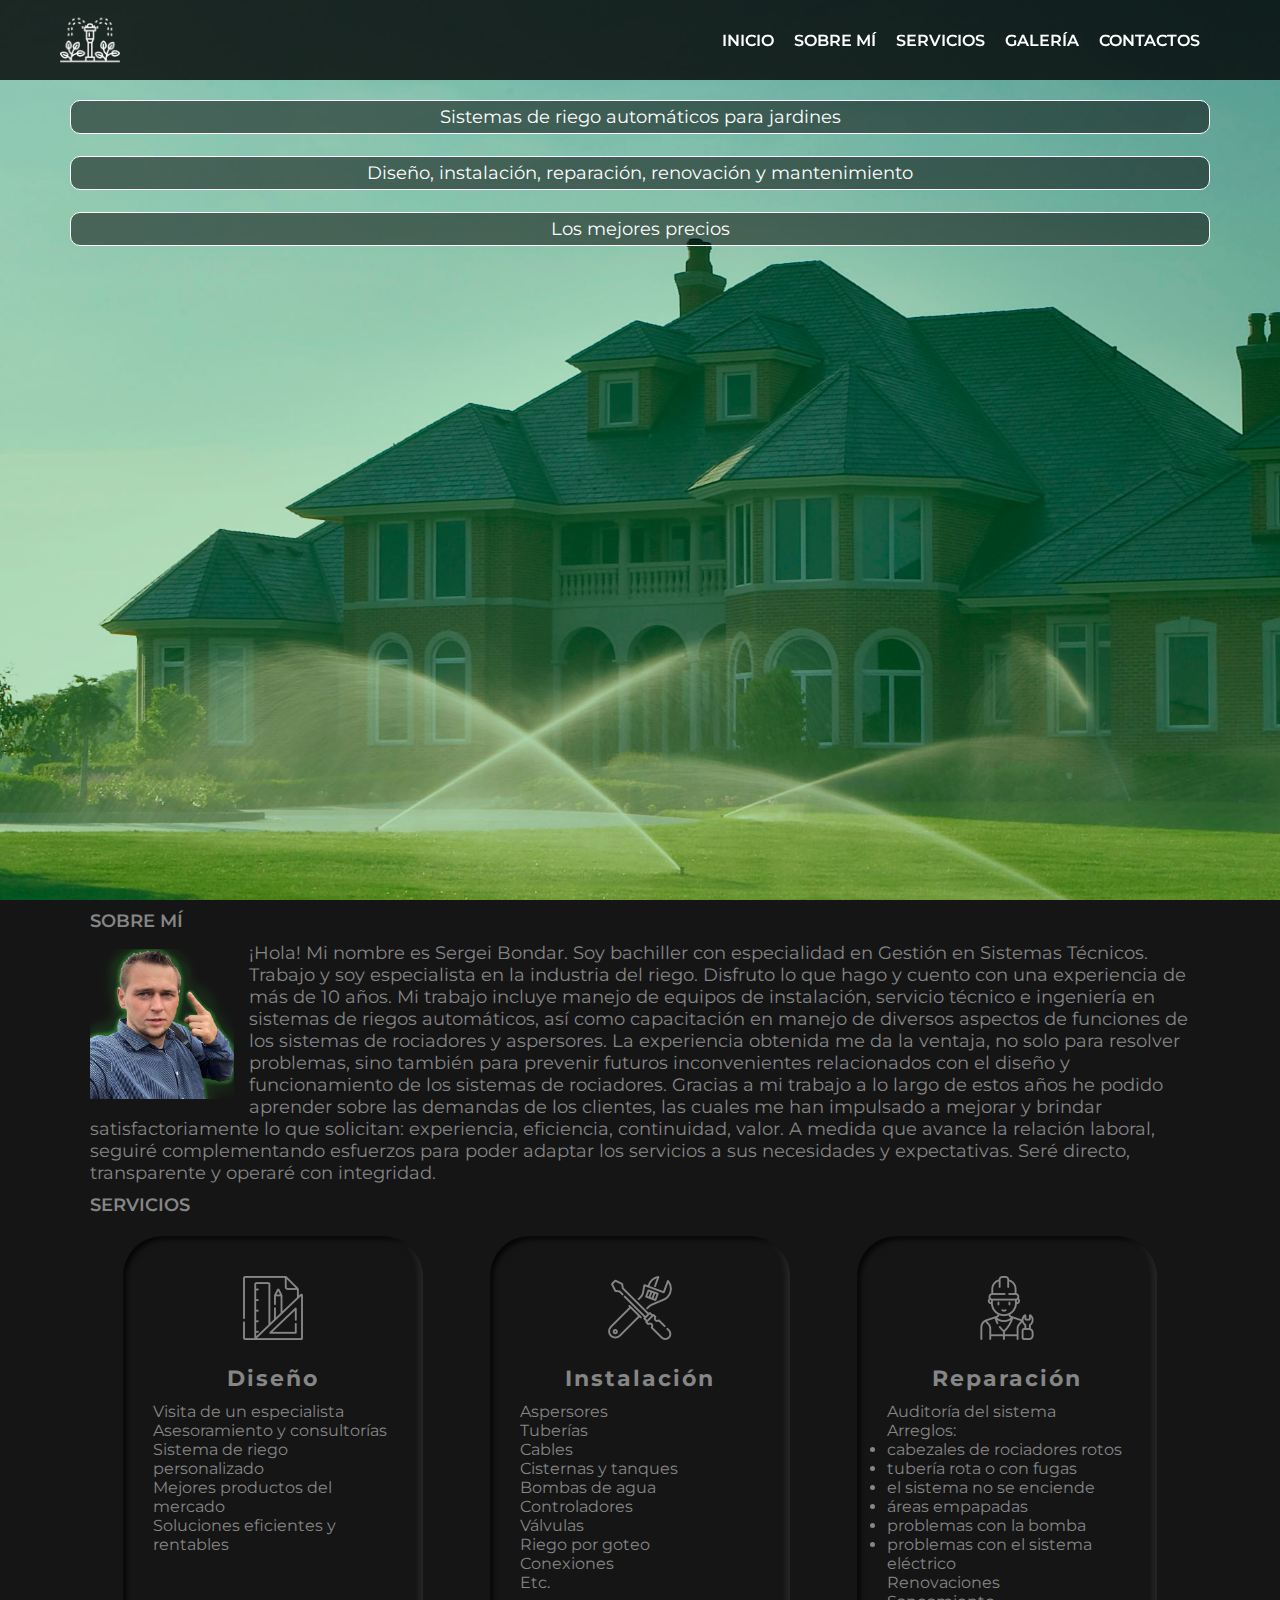
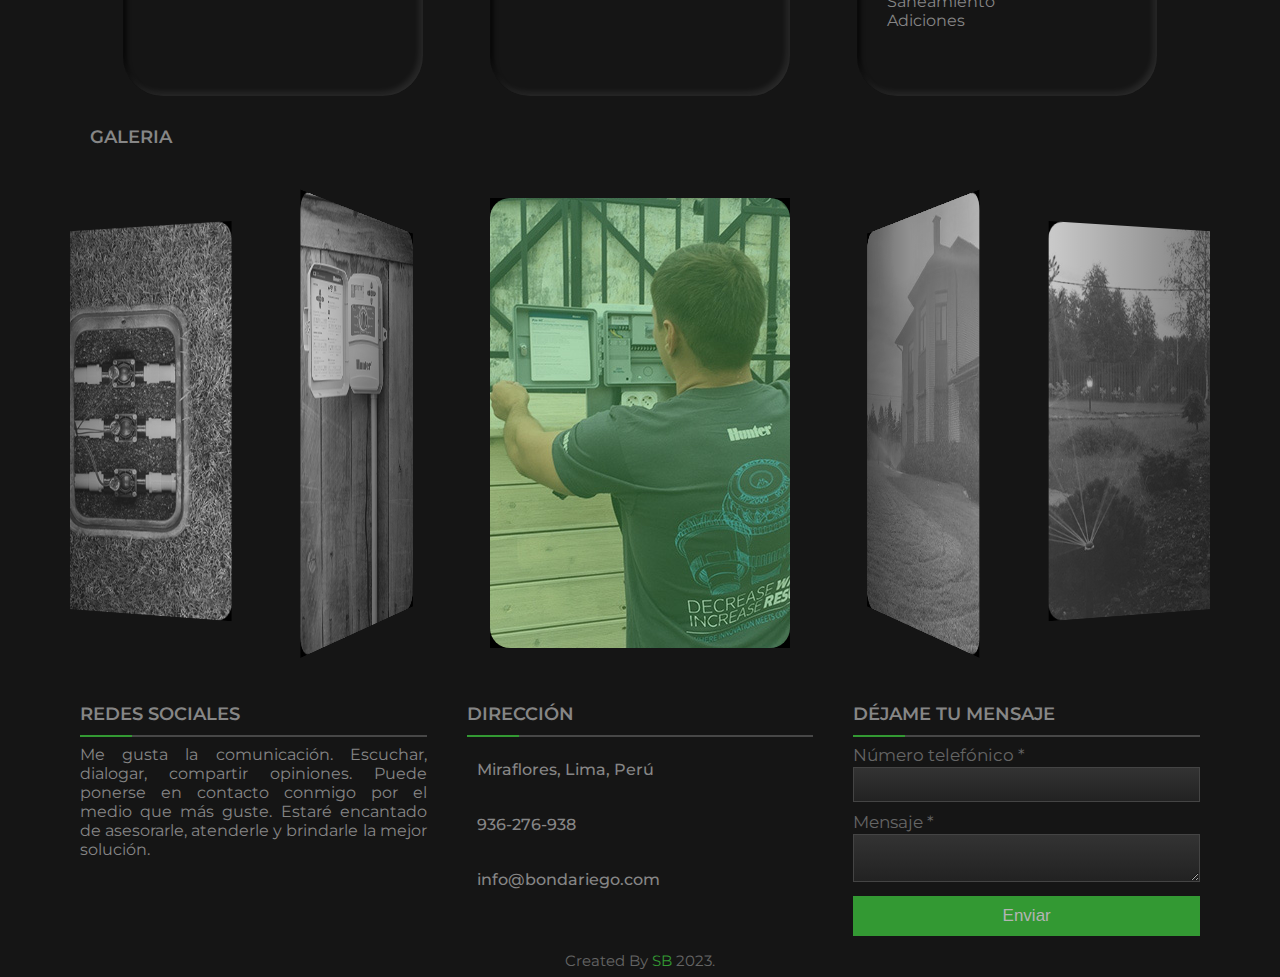
==== commit 657ce9a9: "Update index.html" ====
--- a/index.html
+++ b/index.html
@@ -5,9 +5,9 @@
   <meta name="viewport" content="width=device-width, initial-scale=1.0">
   <meta name="description" content="sistemas de riego automaticos">
   <meta name="keywords" content="riego, sistema de riego, irrigacion, riego automatico, riego automatizado, riego por aspercion, riego por goteo ">
-  <meta http-equiv="author" content="Сергей Бондарь"/>
+  <meta http-equiv="author" content="Sergei Bondar"/>
   <script src="js/icons.js" crossorigin="anonymous"></script>
-  <title>riego automatico</title>
+  <title> RIEGO AUTOMATICO</title>
   <link rel="shortcut icon" href="img/favicon.png" type="image/png">
   <link rel="stylesheet" href="https://unpkg.com/swiper/swiper-bundle.min.css" />
   <link rel="stylesheet" href="css/style.css">
@@ -64,13 +64,13 @@
                                 <a data-goto=".banner" href="#" class="header__link">inicio</a>
                             </li>
                              <li>
-                                <a data-goto=".about" href="#" class="header__link">sobre mi</a>
+                                <a data-goto=".about" href="#" class="header__link">sobre mí</a>
                             </li>
                             <li>
                               <a data-goto=".services1" href="#" class="header__link">servicios</a>
                             </li>
                             <li>
-                              <a data-goto=".gallery1" href="#" class="header__link">galeria</a>
+                              <a data-goto=".gallery1" href="#" class="header__link">galería</a>
                             </li>
                             <li>
                               <a data-goto=".main-content" href="#" class="header__link">contactos</a>
@@ -88,11 +88,11 @@
         
         <div class="banner__text">
             
-            <p><span class="fa fa-tint "></span>  Sistemas de riego automaticos para el jardin <span class="fa fa-leaf"></span> </p>
+            <p><span class="fa fa-tint "></span>  Sistemas de riego automáticos para jardines <span class="fa fa-leaf"></span> </p>
             <br>
             <p><span class="fas fa-pencil-ruler "> </span>  Diseño, instalación, reparación, renovación y mantenimiento <span class="fa fa-cog fa-spin"> </span>  </p>
             <br>
-            <p><span class="fa fa-credit-card "> </span>  Con precios justos <span class="fa fa-thumbs-up"> </span></p>
+            <p><span class="fa fa-credit-card "> </span>  Los mejores precios <span class="fa fa-thumbs-up"> </span></p>
             
              </div>
         <div class="banner-overlay"></div> 
@@ -104,7 +104,7 @@
 
 
     <div class="title__about">
-   <h2 class="about" id="about">sobre mi</h2>
+   <h2 class="about" id="about">sobre mí</h2>
   </div>
    <section  class="swiper">  <!-- Swiper -->
     <div class="nosotros">
@@ -154,7 +154,7 @@
               <div class="contentBx">
                     <h2>Diseño</h2>
                     <p> Visita de un especialista<br>
-                       Asesoramiento<br>
+                       Asesoramiento y consultorías<br>
                        Sistema de riego personalizado<br>
                        Mejores productos del mercado <br>
                        Soluciones eficientes y rentables <br>
@@ -170,12 +170,12 @@
               <div class="contentBx">
                     <h2>Instalación</h2>
                     <p>Aspersores<br>
-                      Tuberias <br>
+                      Tuberías <br>
                       Cables<br>
                       Cisternas y tanques<br>
                       Bombas de agua<br>
                       Controladores<br>
-                      Valvulas<br>
+                      Válvulas<br>
                       Riego por goteo <br>
                       Conexiones <br>
                       Etc.
@@ -195,7 +195,7 @@
                         <li>cabezales de rociadores rotos</li>
                         <li>tubería rota o con fugas</li>
                         <li>el sistema no se enciende</li>
-                        <li>areas empapadas</li>
+                        <li>áreas empapadas</li>
                         <li>problemas con la bomba</li>
                         <li>problemas con el sistema eléctrico</li>
                       </ul>
@@ -203,6 +203,7 @@
                     <p>
                     
                       Renovaciones<br>
+                      Saneamiento<br>
                       Adiciones<br>
                       </p>
                    <!-- <a href="#video" onclick="toggle2()"><span>Mas...</span></a>-->
@@ -286,11 +287,11 @@
                      <p>Me gusta la comunicación. Escuchar, dialogar, compartir opiniones. Puede ponerse en contacto conmigo por el medio que más guste. Estaré encantado de asesorarle, atenderle y brindarle la mejor solución.</p>
                      <div class="social">
                          <a href="https://www.facebook.com/"><span class="fab fa-facebook-f"></span></a>
-                         <a href="#"><span class="fab fa-twitter"></span></a>
+                         <a href="https://twitter.com/bondaritto1?lang=es"><span class="fab fa-twitter"></span></a>
                          <a href="https://www.instagram.com/serbondar"><span class="fab fa-instagram"></span></a>
                          <a href="https://www.tiktok.com/@bondariego"><span class="fab fa-tiktok"></span></a>
-                         <a href="#"><span class="fab fa-youtube"></span></a>
-                         <a href="https://vk.com/"><span class="fab fa-vk"></span></a>
+                         <a href="https://t.me/bondarin"><span class="fab fa-telegram"></span></a>
+                         <a href="https://wa.me/qr/YVX4TLAPKOGVN1/"><span class="fab fa-whatsapp"></span></a>
                      </div>
                  </div>
               </div>
@@ -300,7 +301,7 @@
                <div class="footer__content">
                    <div class="place">
                        <span class="fas fa-map-marker-alt"></span>
-                       <span class="footer__text">Lima, Perú</span>
+                       <span class="footer__text">Miraflores, Lima, Perú</span>
                    </div>
                    <div class="phone">
                        <span class="fas fa-phone-alt"></span>
@@ -320,11 +321,11 @@
                </div>
               </div>
               <div class="right box">
-                  <h2>Escríbeme</h2>
+                  <h2>Déjame tu mensaje</h2>
                   <div class="footer__content">
                       <form action="php/telegram.php" method="POST" id="form" class="form__body">
                           <div class="email" >
-                              <div class="footer__text">Celular *</div>
+                              <div class="footer__text">Número telefónico *</div>
                               <input type="tel" required name="user_phone" id="">
                           </div>
                           <div class="msg">
--- a/css/style.css
+++ b/css/style.css
@@ -91,6 +91,9 @@
 .yo {
       float: left;
       margin: 7px 15px 7px 0;
+      border-radius: ;
+      height: 150px;
+      width: ;
 }
 
 .nosotros {
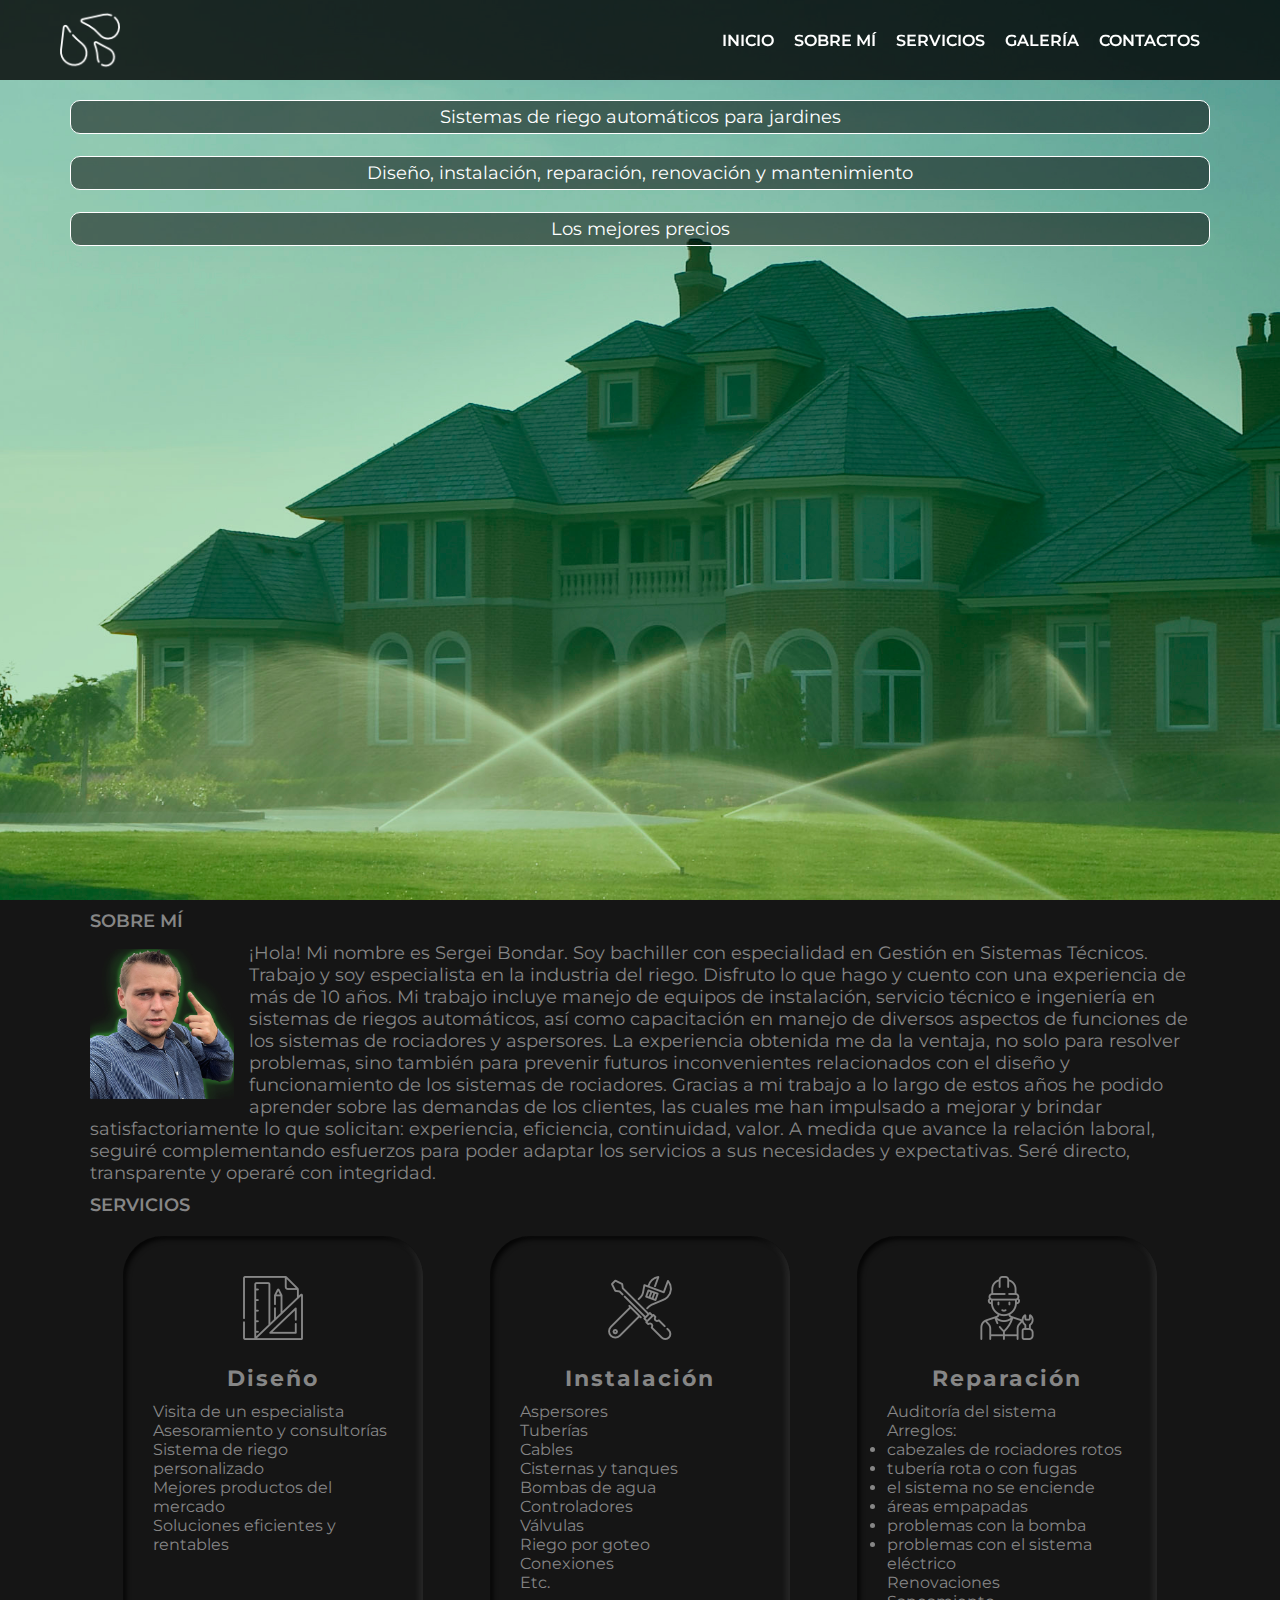
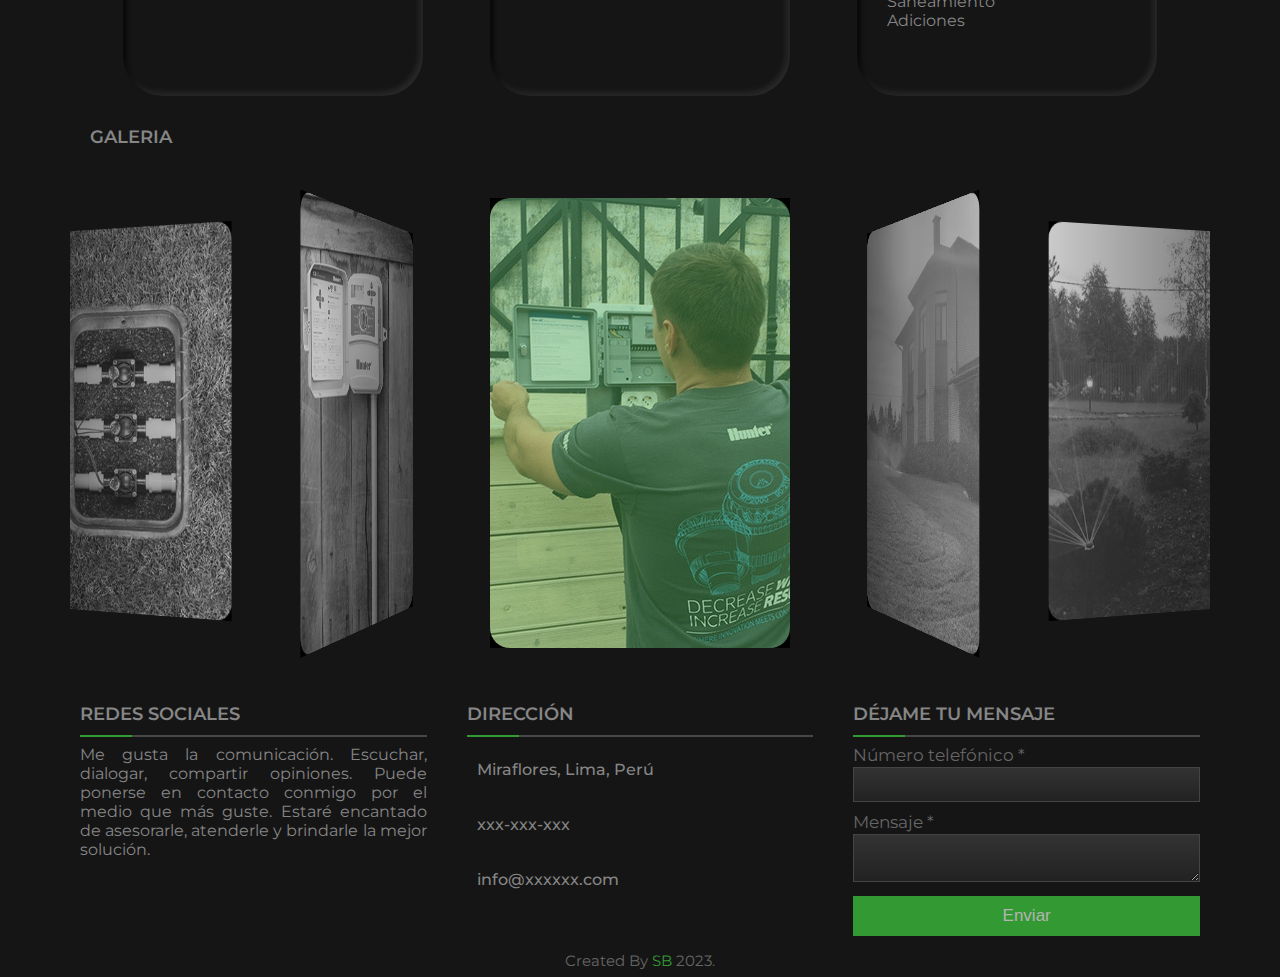
==== commit 1ca19642: "Update index.html" ====
--- a/index.html
+++ b/index.html
@@ -287,11 +287,11 @@
                      <p>Me gusta la comunicación. Escuchar, dialogar, compartir opiniones. Puede ponerse en contacto conmigo por el medio que más guste. Estaré encantado de asesorarle, atenderle y brindarle la mejor solución.</p>
                      <div class="social">
                          <a href="https://www.facebook.com/"><span class="fab fa-facebook-f"></span></a>
-                         <a href="https://twitter.com/bondaritto1?lang=es"><span class="fab fa-twitter"></span></a>
-                         <a href="https://www.instagram.com/serbondar"><span class="fab fa-instagram"></span></a>
-                         <a href="https://www.tiktok.com/@bondariego"><span class="fab fa-tiktok"></span></a>
-                         <a href="https://t.me/bondarin"><span class="fab fa-telegram"></span></a>
-                         <a href="https://wa.me/qr/YVX4TLAPKOGVN1/"><span class="fab fa-whatsapp"></span></a>
+                         <a href="https://twitter.com/"><span class="fab fa-twitter"></span></a>
+                         <a href="https://www.instagram.com/"><span class="fab fa-instagram"></span></a>
+                         <a href="https://www.tiktok.com/"><span class="fab fa-tiktok"></span></a>
+                         <a href="https://t.me/"><span class="fab fa-telegram"></span></a>
+                         <a href="https://wa.me/"><span class="fab fa-whatsapp"></span></a>
                      </div>
                  </div>
               </div>
@@ -306,7 +306,7 @@
                    <div class="phone">
                        <span class="fas fa-phone-alt"></span>
                        <span class="footer__text">
-                           <a href="tel:+51936276938">936-276-938</a>
+                           <a href="tel:">xxx-xxx-xxx</a>
                            
                        </span>
                    </div>
@@ -315,7 +315,7 @@
                    <div class="email">
                        <span class="fas fa-envelope"></span>
                        <span class="footer__text">
-                           <a href="mailto:info@bondariego.com">info@bondariego.com</a>
+                           <a href="mailto:info@xxxxxx.com">info@xxxxxx.com</a>
                        </span>
                    </div>
                </div>
@@ -341,7 +341,7 @@
           </div>
           <div class="bottom">
                 <center>
-                      <span class="credit">Created By <a href="https://www.instagram.com/serbondar/">SB</a></span>
+                      <span class="credit">Created By <a data-goto=".about" href="#">SB</a></span>
                       <span class="far fa-copyright"></span>
                       <span>2023.</span>
                 </center>
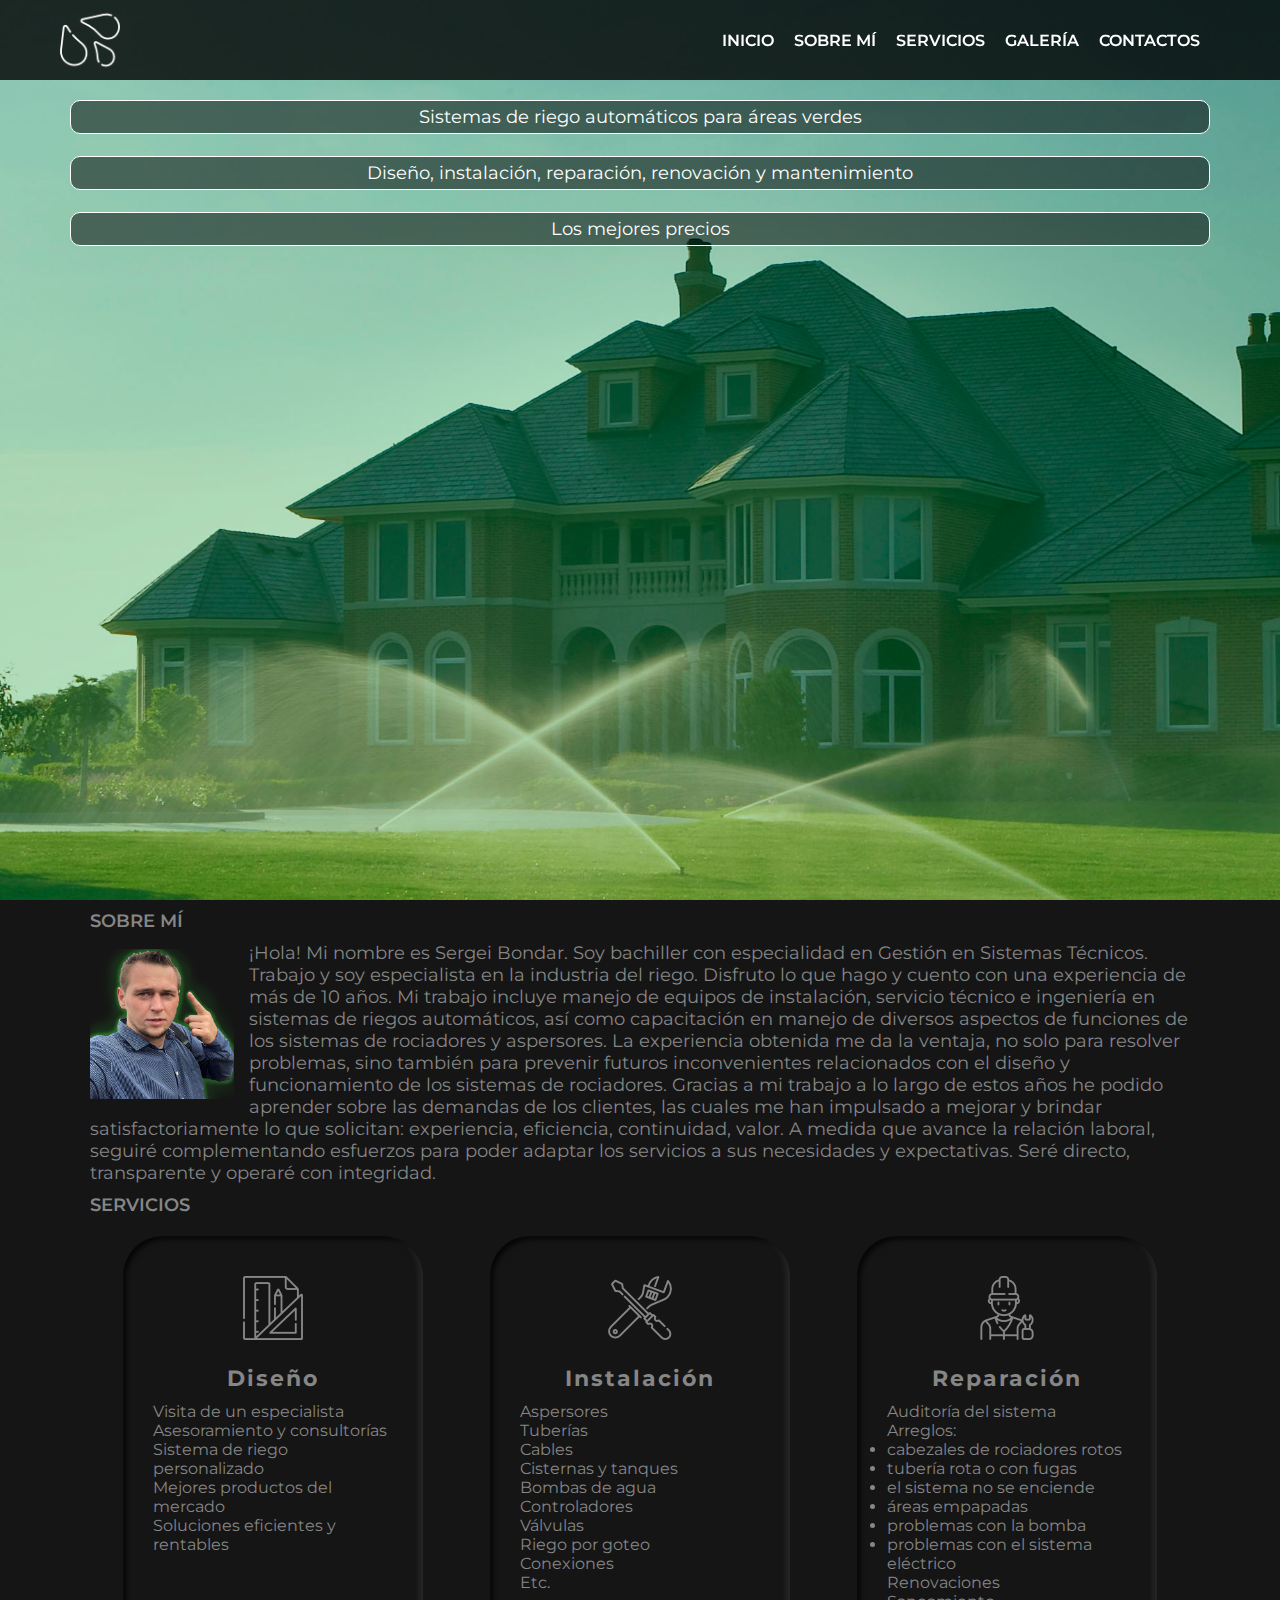
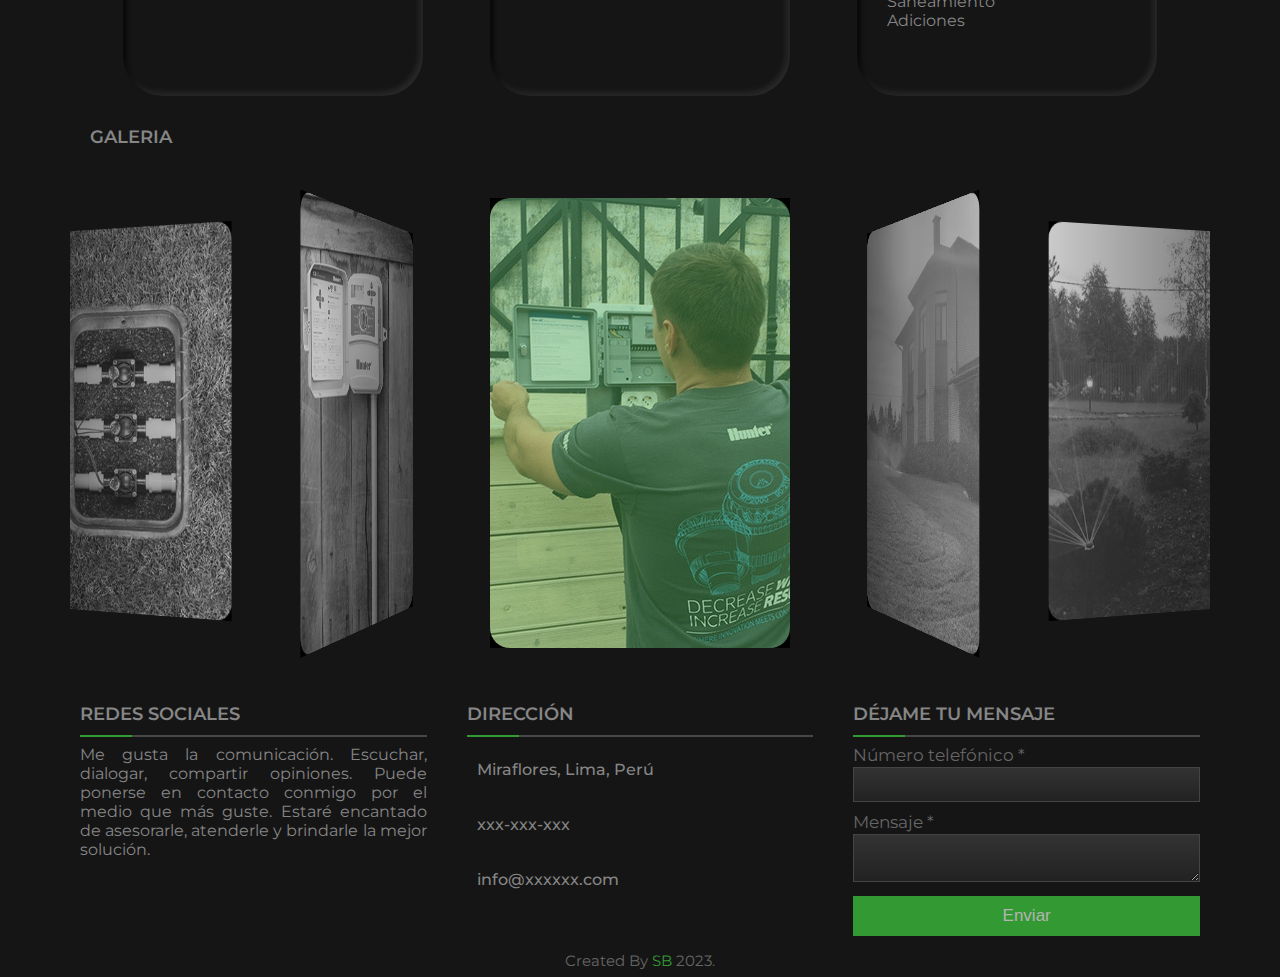
==== commit 61764093: "Update index.html" ====
--- a/index.html
+++ b/index.html
@@ -88,7 +88,7 @@
         
         <div class="banner__text">
             
-            <p><span class="fa fa-tint "></span>  Sistemas de riego automáticos para jardines <span class="fa fa-leaf"></span> </p>
+            <p><span class="fa fa-tint "></span>  Sistemas de riego automáticos para áreas verdes <span class="fa fa-leaf"></span> </p>
             <br>
             <p><span class="fas fa-pencil-ruler "> </span>  Diseño, instalación, reparación, renovación y mantenimiento <span class="fa fa-cog fa-spin"> </span>  </p>
             <br>
